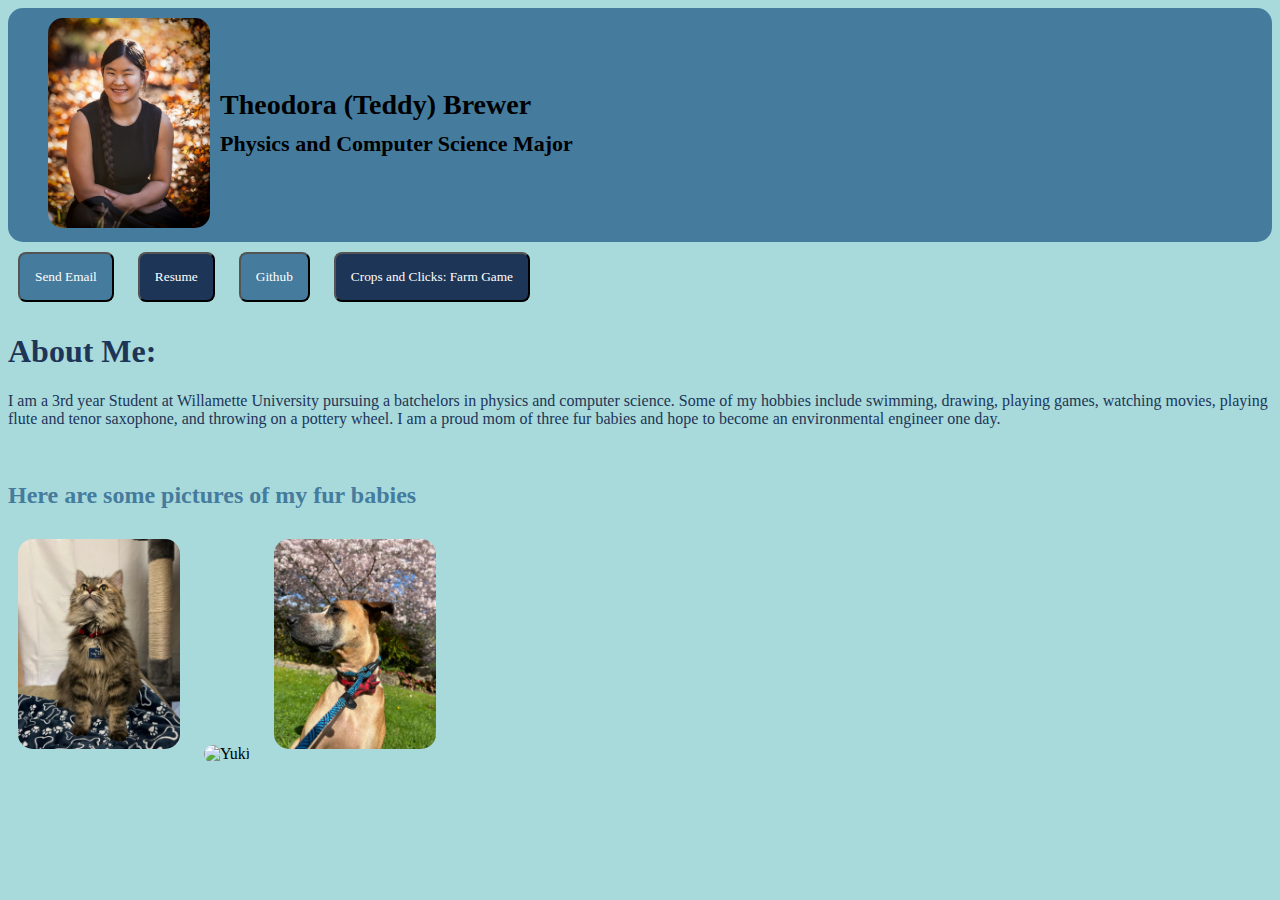
==== index.html @ 076cf0d3 "oops" ====
<!DOCTYPE html>
<html>
    <head>
        <title>Teddy's Website</title>
        <link rel="stylesheet" href="style.css"/>
        
    </head>
    <body>
        <header>
            <div class="header-content">
                <div id="div1">
                    <img src ="profile.JPG" alt="picture">
                </div>
                <div>
                    <h1>Theodora (Teddy) Brewer</h1>
                    <h2>Physics and Computer Science Major</h2>
                </div>
            </div>
        </header>
        <div id="buttons">
            <button id = "email" onclick="window.location.href='mailto: tcbrewer@willamette.edu';">Send Email</button>
            <button id = "resume" onclick="window.location.href='Resume1.pdf';">Resume</button>
            <button id = "email" onclick="window.location.href='https://github.com/tcbrewer';">Github</button>
            <button id = "resume" onclick="window.location.href='https://github.com/tcbrewer/Cops_and_Clicks';">Crops and Clicks: Farm Game</button>
        </div>
        
        <h1 id="title">About Me:</h1> 
        <p>I am a 3rd year Student at Willamette University pursuing a batchelors in physics and computer science. Some of my hobbies include swimming, drawing, playing games, watching movies, playing flute and tenor saxophone, and throwing on a pottery wheel. I am a proud mom of three fur babies and hope to become an environmental engineer one day. </p><br>
        <h2 id="thing">Here are some pictures of my fur babies</h2>
        <div id="pets">
            <img src = "Millie.JPG" alt="Millie">
            <img src = "Yuki.JPG" alt="Yuki">
            <img src = "Kona.JPG" alt="Kona">
        </div>
        
    </body>
</html>
---- style.css ----
body {
    background-color: #A8DADC;
    font-family: Georgia, 'Times New Roman', Times, serif;
}

header {
    background-color: #457B9D;
    /*height: 250px;
    display: flex;
    align-items: center;
    position: relative;
    
    justify-content: center;*/
    padding: 0 30px;
    border-radius: 15px;
  }

  header .header-content {
    /*max-width: 1100px;*/
    display: flex;
    flex-direction: row;
    flex-wrap: nowrap;
    justify-content: flex-start;
    /*width: 100%;
    justify-content: center;*/
    align-items: center;
  }

  #div1 {
    width: fit-content;

}

  header img {
    border-radius: 15px;
    width: 162px;
    height: 210px;
    object-fit: cover;
    margin: 10px;
  }

  header h1 {
    font-size: 28px;
    margin-top: 15px;
    margin-bottom: 10px;
  }

  header h2 {
    font-size: 22px;
    margin-top: 0;
  }

p {
    color: #1D3557;
}

.thing {
    color: #d39353;
}

#thing {
    color: #457B9D;
}

button {
    /*background-color: #457B9D;*/
    color: white;
    font-family: Georgia, 'Times New Roman', Times, serif;
    padding: 15px;
    border-radius: 8px;
    margin: 10px;
    
}

#image{
    border-radius: 15px;
}

#email{
  background-color: #457B9D;
}

#resume {
  background-color: #1D3557;
}


a {
  border-style: solid;
  width: fit-content;
  background-color: #457B9D;
  color: #1D3557;
  font-family: Georgia, 'Times New Roman', Times, serif;
  padding: 15px;
  border-radius: 8px;
  margin: 10px;
}


#title{
  color:#1D3557
}


img {
  width: fit-content;
  border-radius: 15px;
  width: 162px;
  height: 210px;
  margin: 10px;
  object-fit: cover;
}
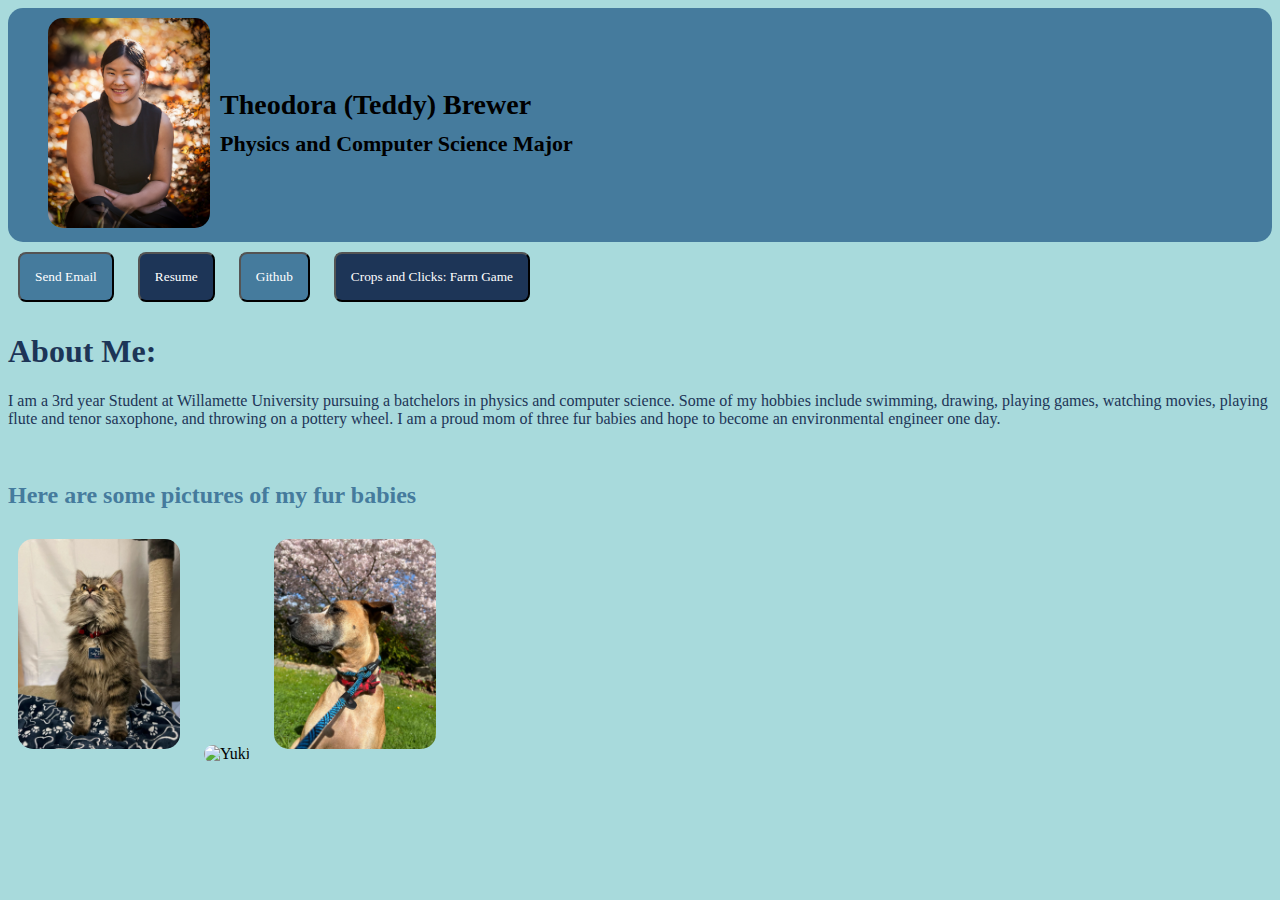
==== commit e823d691: "renamed image" ====
--- a/index.html
+++ b/index.html
@@ -23,7 +23,6 @@
             <button id = "email" onclick="window.location.href='https://github.com/tcbrewer';">Github</button>
             <button id = "resume" onclick="window.location.href='https://github.com/tcbrewer/Cops_and_Clicks';">Crops and Clicks: Farm Game</button>
         </div>
-        
         <h1 id="title">About Me:</h1> 
         <p>I am a 3rd year Student at Willamette University pursuing a batchelors in physics and computer science. Some of my hobbies include swimming, drawing, playing games, watching movies, playing flute and tenor saxophone, and throwing on a pottery wheel. I am a proud mom of three fur babies and hope to become an environmental engineer one day. </p><br>
         <h2 id="thing">Here are some pictures of my fur babies</h2>
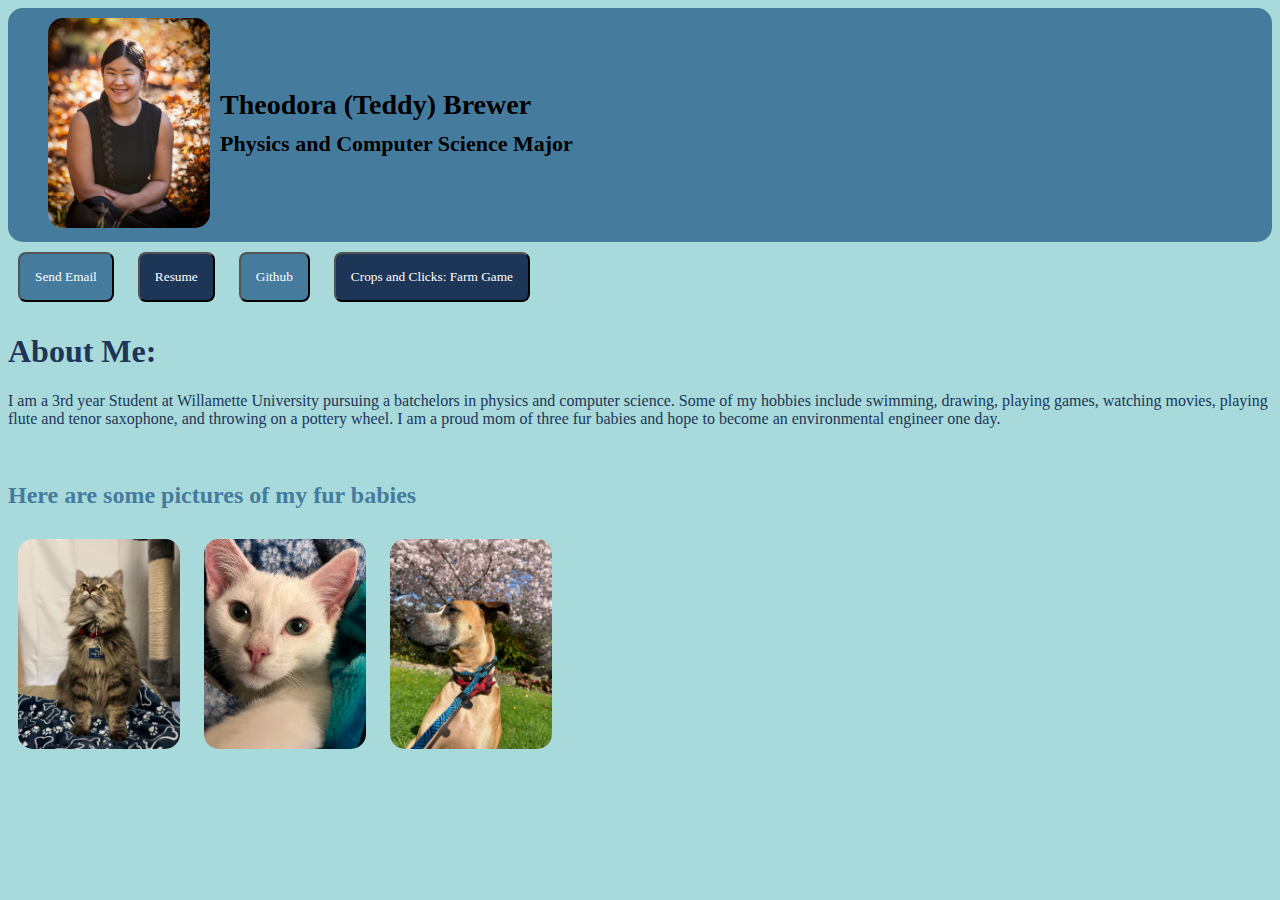
==== commit 68a9b540: "Update index.html" ====
--- a/index.html
+++ b/index.html
@@ -21,7 +21,7 @@
             <button id = "email" onclick="window.location.href='mailto: tcbrewer@willamette.edu';">Send Email</button>
             <button id = "resume" onclick="window.location.href='Resume1.pdf';">Resume</button>
             <button id = "email" onclick="window.location.href='https://github.com/tcbrewer';">Github</button>
-            <button id = "resume" onclick="window.location.href='https://github.com/tcbrewer/Cops_and_Clicks';">Crops and Clicks: Farm Game</button>
+            <button id = "resume" onclick="window.location.href='https://github.com/MaryR0se/Crops-n-Clix';">Crops and Clicks: Farm Game</button>
         </div>
         <h1 id="title">About Me:</h1> 
         <p>I am a 3rd year Student at Willamette University pursuing a batchelors in physics and computer science. Some of my hobbies include swimming, drawing, playing games, watching movies, playing flute and tenor saxophone, and throwing on a pottery wheel. I am a proud mom of three fur babies and hope to become an environmental engineer one day. </p><br>
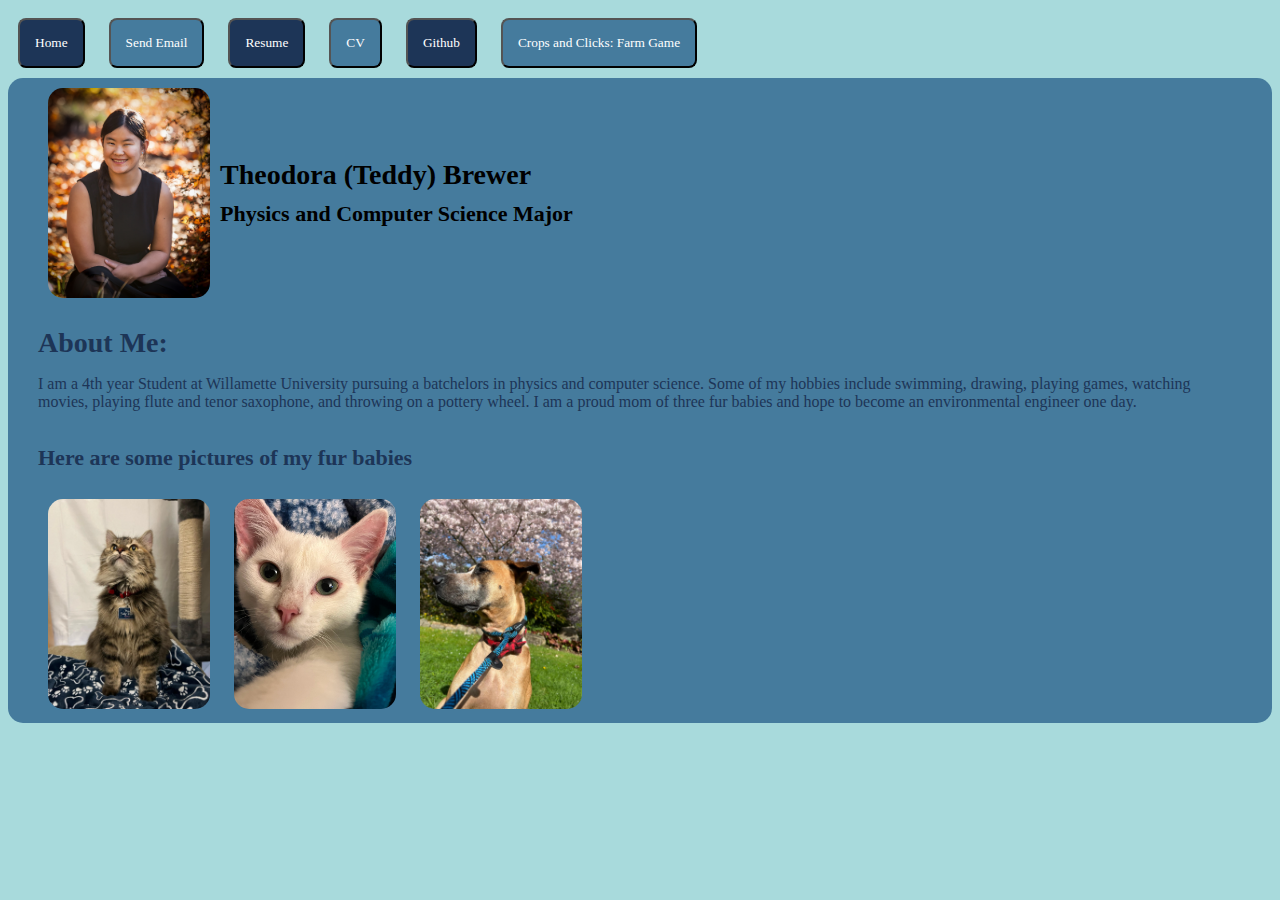
==== commit 8be8b58f: "Add files via upload" ====
--- a/index.html
+++ b/index.html
@@ -6,32 +6,35 @@
         
     </head>
     <body>
-        <header>
-            <div class="header-content">
-                <div id="div1">
-                    <img src ="profile.JPG" alt="picture">
-                </div>
-                <div>
-                    <h1>Theodora (Teddy) Brewer</h1>
-                    <h2>Physics and Computer Science Major</h2>
-                </div>
+        </header>
+            <div id="buttons">
+                <button id = "resume" onclick="window.location.href='https://tcbrewer.github.io/';">Home</button>
+                <button id = "email" onclick="window.location.href='mailto: tcbrewer@willamette.edu';">Send Email</button>
+                <button id = "resume" onclick="window.location.href='Resume1.pdf';">Resume</button>
+                <button id="email" onclick="window.location.href='https://tcbrewer.githubgithub.io/';">CV</button>
+                <button id = "resume" onclick="window.location.href='https://github.com/tcbrewer';">Github</button>
+                <button id = "email" onclick="window.location.href='https://github.com/MaryR0se/Crops-n-Clix';">Crops and Clicks: Farm Game</button>
             </div>
-        </header>
-        <div id="buttons">
-            <button id = "email" onclick="window.location.href='mailto: tcbrewer@willamette.edu';">Send Email</button>
-            <button id = "resume" onclick="window.location.href='Resume1.pdf';">Resume</button>
-            <button id = "email" onclick="window.location.href='https://github.com/tcbrewer';">Github</button>
-            <button id = "resume" onclick="window.location.href='https://github.com/MaryR0se/Crops-n-Clix';">Crops and Clicks: Farm Game</button>
+    <header>
+        <div class="header-content">
+            <div id="div1">
+                <img src ="profile.JPG" alt="picture">
+            </div>
+            <div>
+                <h1>Theodora (Teddy) Brewer</h1>
+                <h2>Physics and Computer Science Major</h2>
+            </div>
         </div>
+
+    </body>
         <h1 id="title">About Me:</h1> 
-        <p>I am a 3rd year Student at Willamette University pursuing a batchelors in physics and computer science. Some of my hobbies include swimming, drawing, playing games, watching movies, playing flute and tenor saxophone, and throwing on a pottery wheel. I am a proud mom of three fur babies and hope to become an environmental engineer one day. </p><br>
-        <h2 id="thing">Here are some pictures of my fur babies</h2>
+        <p>I am a 4th year Student at Willamette University pursuing a batchelors in physics and computer science. Some of my hobbies include swimming, drawing, playing games, watching movies, playing flute and tenor saxophone, and throwing on a pottery wheel. I am a proud mom of three fur babies and hope to become an environmental engineer one day. </p><br>
+        <h2 id="title">Here are some pictures of my fur babies</h2>
         <div id="pets">
             <img src = "Millie.JPG" alt="Millie">
             <img src = "Yuki.JPG" alt="Yuki">
             <img src = "Kona.JPG" alt="Kona">
         </div>
-        
-    </body>
+
 </html>
 
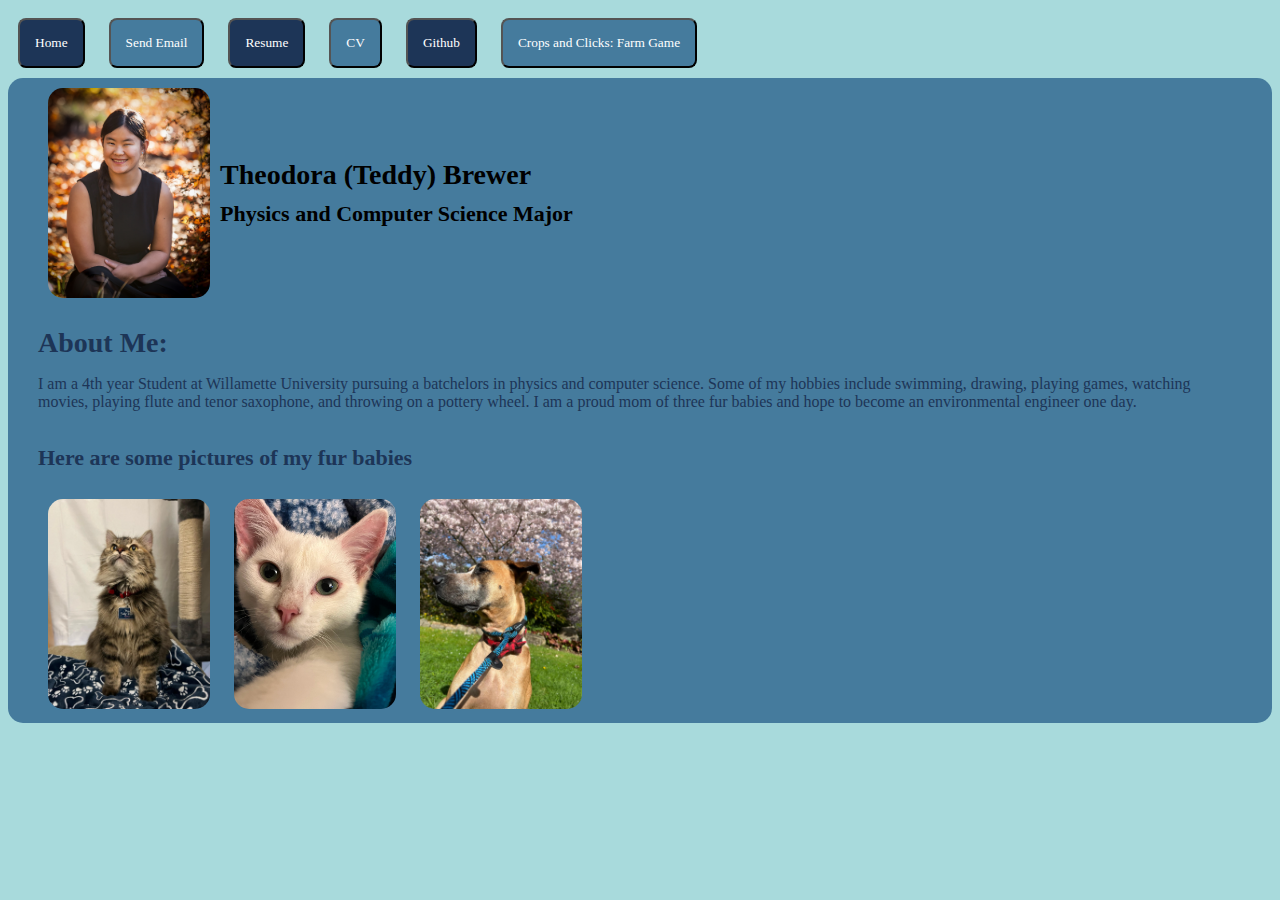
==== commit 959c8688: "Add files via upload" ====
--- a/index.html
+++ b/index.html
@@ -10,8 +10,8 @@
             <div id="buttons">
                 <button id = "resume" onclick="window.location.href='https://tcbrewer.github.io/';">Home</button>
                 <button id = "email" onclick="window.location.href='mailto: tcbrewer@willamette.edu';">Send Email</button>
-                <button id = "resume" onclick="window.location.href='Resume1.pdf';">Resume</button>
-                <button id="email" onclick="window.location.href='https://tcbrewer.githubgithub.io/';">CV</button>
+                <button id = "resume" onclick="window.location.href='Resume.pdf';">Resume</button>
+                <button id="email" onclick="window.location.href='CV.pdf';">CV</button>
                 <button id = "resume" onclick="window.location.href='https://github.com/tcbrewer';">Github</button>
                 <button id = "email" onclick="window.location.href='https://github.com/MaryR0se/Crops-n-Clix';">Crops and Clicks: Farm Game</button>
             </div>
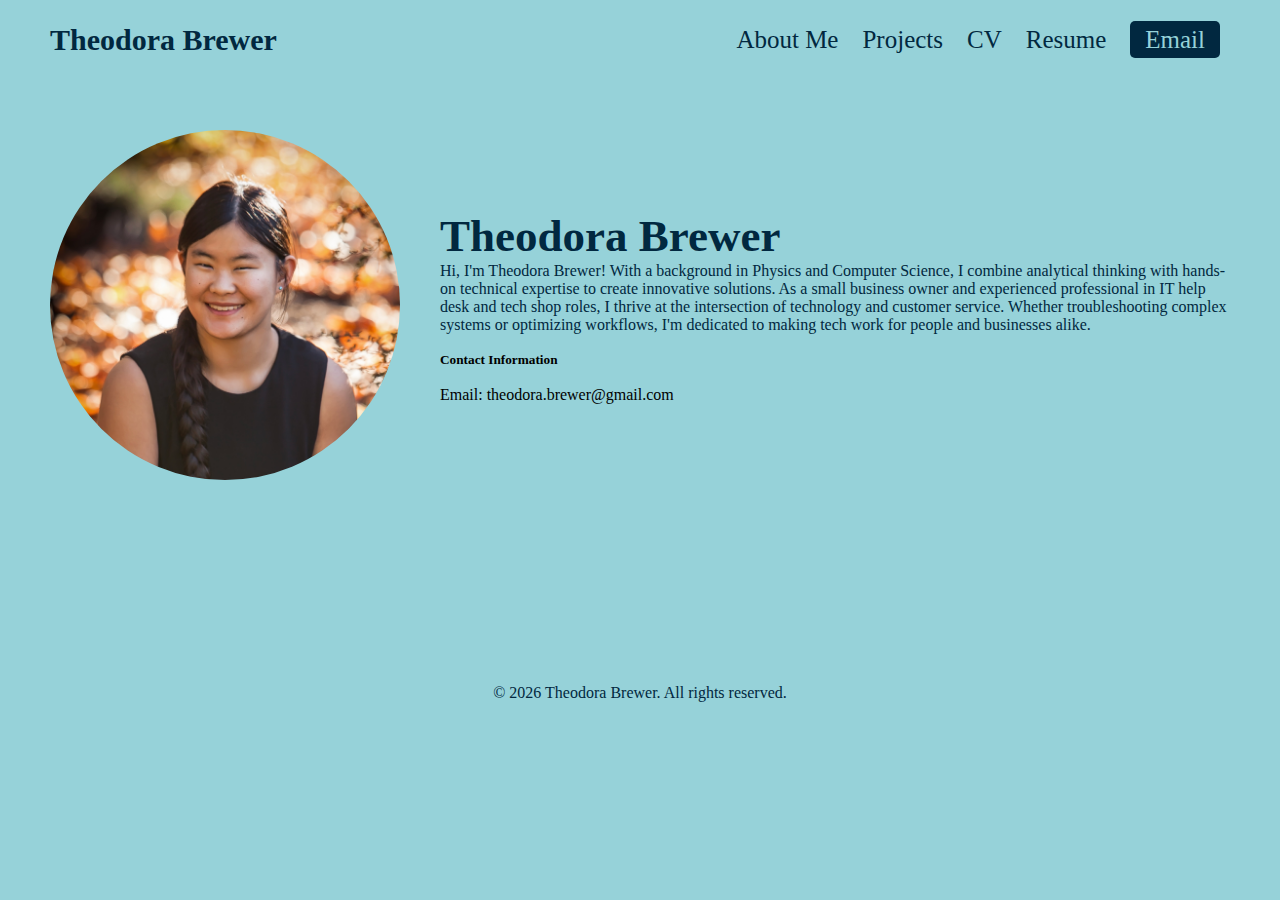
==== commit d014ef66: "Add files via upload" ====
--- a/index.html
+++ b/index.html
@@ -1,40 +1,70 @@
 <!DOCTYPE html>
 <html>
     <head>
+        <link rel="stylesheet" href="https://cdnjs.cloudflare.com/ajax/libs/font-awesome/6.6.0/css/all.min.css" integrity="sha512-Kc323vGBEqzTmouAECnVceyQqyqdsSiqLQISBL29aUW4U/M7pSPA/gEUZQqv1cwx4OnYxTxve5UMg5GT6L4JJg==" crossorigin="anonymous" referrerpolicy="no-referrer" />
         <title>Teddy's Website</title>
         <link rel="stylesheet" href="style.css"/>
         
     </head>
+
     <body>
         </header>
-            <div id="buttons">
-                <button id = "resume" onclick="window.location.href='https://tcbrewer.github.io/';">Home</button>
-                <button id = "email" onclick="window.location.href='mailto: tcbrewer@willamette.edu';">Send Email</button>
-                <button id = "resume" onclick="window.location.href='Resume.pdf';">Resume</button>
-                <button id="email" onclick="window.location.href='CV.pdf';">CV</button>
-                <button id = "resume" onclick="window.location.href='https://github.com/tcbrewer';">Github</button>
-                <button id = "email" onclick="window.location.href='https://github.com/MaryR0se/Crops-n-Clix';">Crops and Clicks: Farm Game</button>
-            </div>
-    <header>
-        <div class="header-content">
-            <div id="div1">
-                <img src ="profile.JPG" alt="picture">
-            </div>
-            <div>
-                <h1>Theodora (Teddy) Brewer</h1>
-                <h2>Physics and Computer Science Major</h2>
-            </div>
+        <!-- NAVBAR -->
+            <nav>
+                <div class="left">
+                    <a href="/">Theodora Brewer</a>
+                </div>
+
+                <div class="right">
+                    <a href="About_Me.html"rel="noopener noreferrer">About Me</a>
+                    <a href="Projects.html" rel="noopener noreferrer">Projects</a>
+                    <a href="CV.html" rel="noopener noreferrer">CV</a>
+                    <a href="Documents/Resume.pdf" target="_blank" rel="noopener noreferrer">Resume</a>
+                    <a href="mailto:theodora.brewer@gmail.com" target="_blank" rel="noopener noreferrer">Email</a>
+                </div>
+            </nav>
+
+        <main>
+            <!-- SECTION 1-->
+            <section class="hero-section">
+                <div class="headshot">
+                    <img src="Pictures/profile.JPG" alt="Theodora Brewer Headshot">
+                </div>
+                <div class="text">
+                    <h2>Theodora Brewer</h2>
+                    <p>Hi, I&apos;m Theodora Brewer! With a background in Physics and Computer Science, I combine analytical thinking with hands-on technical expertise to create innovative solutions. As a small business owner and experienced professional in IT help desk and tech shop roles, I thrive at the intersection of technology and customer service. Whether troubleshooting complex systems or optimizing workflows, I&apos;m dedicated to making tech work for people and businesses alike.</p>
+                    <br>
+                    <h5>
+                        Contact Information
+                    </h5> <br>
+                    Email: theodora.brewer@gmail.com <br>
+
+                </div>
+
+            </section>
+        </main>
+
+        <!-- Footer Section -->
+    <footer>
+        <nav>
+        <div class="center">
+            <a href="https://github.com/tcbrewer" target="_blank" rel="noopener noreferrer">
+                <i class="fa-brands fa-github"></i>
+            </a>
+            <a href="https://linkedin.com/in/theodora-brewer-08873721b" target="_blank" rel="noopener noreferrer">
+                <i class="fa-brands fa-linkedin"></i>
+            </a>
+            <a href="mailto:theodora.brewer@gmail.com">
+                <i class="fa-regular fa-envelope"></i>
+            </a>
         </div>
+        </nav>
+        <p>&copy; <span id="year"></span> Theodora Brewer. All rights reserved.</p>
+    </footer>
 
-    </body>
-        <h1 id="title">About Me:</h1> 
-        <p>I am a 4th year Student at Willamette University pursuing a batchelors in physics and computer science. Some of my hobbies include swimming, drawing, playing games, watching movies, playing flute and tenor saxophone, and throwing on a pottery wheel. I am a proud mom of three fur babies and hope to become an environmental engineer one day. </p><br>
-        <h2 id="title">Here are some pictures of my fur babies</h2>
-        <div id="pets">
-            <img src = "Millie.JPG" alt="Millie">
-            <img src = "Yuki.JPG" alt="Yuki">
-            <img src = "Kona.JPG" alt="Kona">
-        </div>
-
+    <script>
+        // Get the current year and set it dynamically
+        document.getElementById("year").textContent = new Date().getFullYear();
+      </script>
 </html>
 
--- a/style.css
+++ b/style.css
@@ -1,112 +1,305 @@
+:root {
+  --text-color: #012840;
+  --link-color: #03738C;
+  --background-color: #96D2D9;
+  --hover-text-color: #3FA8BF; /* Add hover color */
+}
+
+* {
+  margin: 0;
+  padding: 0;
+  box-sizing: border-box;
+}
+
+html {
+  scroll-behavior: smooth;
+}
+
 body {
-    background-color: #A8DADC;
+    background-color: var(--background-color);
     font-family: Georgia, 'Times New Roman', Times, serif;
 }
 
-header {
-    background-color: #457B9D;
-    /*height: 250px;
-    display: flex;
-    align-items: center;
-    position: relative;
-    
-    justify-content: center;*/
-    padding: 0 30px;
-    border-radius: 15px;
-  }
-
-  header .header-content {
-    /*max-width: 1100px;*/
-    display: flex;
-    flex-direction: row;
-    flex-wrap: nowrap;
-    justify-content: flex-start;
-    /*width: 100%;
-    justify-content: center;*/
-    align-items: center;
-  }
-
-  #div1 {
-    width: fit-content;
-
-}
-
-  header img {
-    border-radius: 15px;
-    width: 162px;
-    height: 210px;
-    object-fit: cover;
+a {
+  color: var(--link-color);
+  text-decoration: none;
+}
+
+p {
+  color: var(--text-color);
+}
+
+/* NAVBAR */
+nav {
+  display: flex;
+  justify-content: space-between;
+  align-items: center;
+  padding: 0 50px;
+  height: 80px;
+  background-color: var(--background-color);
+  transition: 0.3 ease;
+  flex-wrap: wrap; 
+}
+
+nav .left a {
+  color: var(--text-color);
+  font-size: 30px;
+  font-weight: 600;
+
+}
+
+nav .right a {
+  color: var(--text-color);
+  font-size: 25px;
+  font-weight: 500;
+  flex-wrap: wrap; /* Ensures links don’t overflow in smaller screens */
+  gap: 10px;
+  margin: 0 10px;
+}
+
+nav .right a:last-child{
+  color: var(--background-color);
+  background-color: var(--text-color);
+  padding: 5px 15px;
+  border-radius: 5px;
+  transition: 0.3s ease;
+}
+
+nav .center a {
+  font-size: 20px;
+  margin: 0 5px;
+}
+
+nav a:hover {
+  color: var(--hover-text-color); /* Changes text color on hover */
+}
+
+nav .right a:last-child:hover {
+  color: var(--hover-text-color); /* Changes text color on hover */
+  background-color: var(--link-color); /* Optional: Background color change */
+}
+
+footer {
+  display: flex;
+  flex-direction: column;
+  justify-content: center; /* Centers the links horizontally */
+  align-items: center;    /* Centers the links vertically if needed */
+  padding: 20px;
+}
+
+/* SECTION !: Hero */
+.hero-section {
+  display: flex;
+  justify-content: space-between;
+  align-items: center;
+  padding: 0 50px;
+  margin: 50px 0;
+  gap: 40px;
+  margin-bottom: 100px;
+}
+
+.hero-section .headshot {
+  flex: 2;
+}
+
+.hero-section .headshot img{
+  width: 350px;
+  border-radius: 50%;
+}
+
+.hero-section .text {
+  flex: 5;
+  display: flex;
+  flex-direction: column;
+  justify-content: right;
+}
+
+.hero-section .text h2 {
+  font-size: 45px;
+  color: var(--text-color);
+}
+
+
+/* SECTION CV*/
+.cv-section {
+  display: flex;
+  align-items: flex-start;
+  padding: 0 50px;
+  margin: 50px 0;
+  gap: 40px;
+  margin-bottom: 100px;
+  color: var(--text-color);
+}
+
+ul {
+  list-style-type: circle; /* Changes the bullet point to a square */
+}
+
+.cv-section .stickydiv {
+  position: sticky;
+  top: 20px;
+  display: flex;
+  flex-direction: column;
+  gap: 20px;
+
+  background-color: var(--hover-text-color);
+  padding: 20px;
+  border: 2px solid var(--text-color);
+  border-radius: 10px;
+  box-shadow: 0 4px 6px rgba(0, 0, 0, .1);
+  margin-bottom: 40px;
+  
+  color: var(--text-color);
+  font-size: 20px;
+}
+
+.cv-section .stickydiv .links {
+  display: flex;
+  flex-direction: column;
+  gap: 20px;
+  
+  color: var(--text-color);
+}
+
+.cv-section .stickydiv a {
+  display: flex;
+  justify-content: flex-start;
+  align-items: center;
+  transition: .1s;
+  color: var(--text-color);
+  gap: 10px;
+}
+
+.cv-section .stickydiv a:hover {
+  color: var(--background-color);
+}
+
+.cv-section .stickydiv .links a {
+  display: flex;
+  transition: .1s;
+  color: var(--text-color);
+}
+
+.cv-section .stickydiv .links a:hover {
+  color: var(--background-color);
+}
+
+.cv-section .text {
+  display: flex;
+  flex-direction: column;
+  gap: 20px;
+  margin: 0 auto;
+}
+
+.button-container {
+  display: flex;
+  flex-direction: column;
+  gap: 15px;
+}
+
+.cv-section .button-container .action h5 {
+  font-size: 20px;
+  margin: 0;
+  display: inline;
+}
+
+.cv-section .button-container .action h6 {
+  font-size: 17px;
+  margin: 0;
+  display: inline;
+}
+
+ .action {
+  display: block;
+  padding: 10px 20px;
+  font-size: 16px;
+  line-height: 1.5;
+  text-align: center;
+  background-color: var(--background-color);
+  color: var(--text-color);
+  border: 1.5px solid var(--text-color);
+  border-radius: 10px;
+  cursor: pointer;
+  margin: 10px 0;
+  transition: var(--background-color) 0.3s ease;
+  width: 75vw;
+  box-sizing: border-box;
+  font-size: 17px;
+}
+
+.action:hover {
+  background-color: var(--link-color);
+}
+
+.hide {
+  display: none;
+  padding: 10px, 10px;
+  margin: 10px 0;
+  color: var(--text-color);
+  border-radius: 5px;
+}
+
+.show {
+  display:block;
+}
+
+@media (max-width:850px) {
+  /* SECTION 1: Hero */
+  .hero-section .text h2 {
+    font-size: 35px;
+  }
+}
+
+@media (max-width:740px) {
+  /* SECTION 1: Hero */
+  .hero-section {
+    flex-direction: column;
+  }
+  .hero-section .headshot img {
+    width: 300px;
+  }
+
+}
+
+@media (max-width: 600px) {
+  nav {
+    flex-direction: column; /* Stacks items vertically */
+    padding: 10px 20px; /* Reduces padding for smaller screens */
+  }
+
+  nav .left a {
+    font-size: 20px; /* Adjusts font size */
+    margin-bottom: 10px;
+  }
+
+  nav .right a {
+    font-size: 18px; /* Adjusts font size for links */
+  }
+  footer a {
+    font-size: 16px; /* Adjust footer link size on smaller screens */
     margin: 10px;
   }
 
-  header h1 {
-    font-size: 28px;
-    margin-top: 15px;
-    margin-bottom: 10px;
-  }
-
-  header h2 {
-    font-size: 22px;
-    margin-top: 0;
-  }
-
-p {
-    color: #1D3557;
-}
-
-.thing {
-    color: #d39353;
-}
-
-#thing {
-    color: #457B9D;
-}
-
-button {
-    /*background-color: #457B9D;*/
-    color: white;
-    font-family: Georgia, 'Times New Roman', Times, serif;
-    padding: 15px;
-    border-radius: 8px;
-    margin: 10px;
-    
-}
-
-#image{
-    border-radius: 15px;
-}
-
-#email{
-  background-color: #457B9D;
-}
-
-#resume {
-  background-color: #1D3557;
-}
-
-
-a {
-  border-style: solid;
-  width: fit-content;
-  background-color: #457B9D;
-  color: #1D3557;
-  font-family: Georgia, 'Times New Roman', Times, serif;
-  padding: 15px;
-  border-radius: 8px;
-  margin: 10px;
-}
-
-
-#title{
-  color:#1D3557
-}
-
-
-img {
-  width: fit-content;
-  border-radius: 15px;
-  width: 162px;
-  height: 210px;
-  margin: 10px;
-  object-fit: cover;
-}+  /* SECTION 1: Hero */
+  .hero-section {
+    padding: 0 20px;
+  }
+
+  .hero-section .text h2{
+    font-size: 30px;
+
+  }
+
+  .action {
+    width: 100%; /* Revert to full width on smaller screens */
+  }
+
+
+}
+
+
+
+
+
+
+
